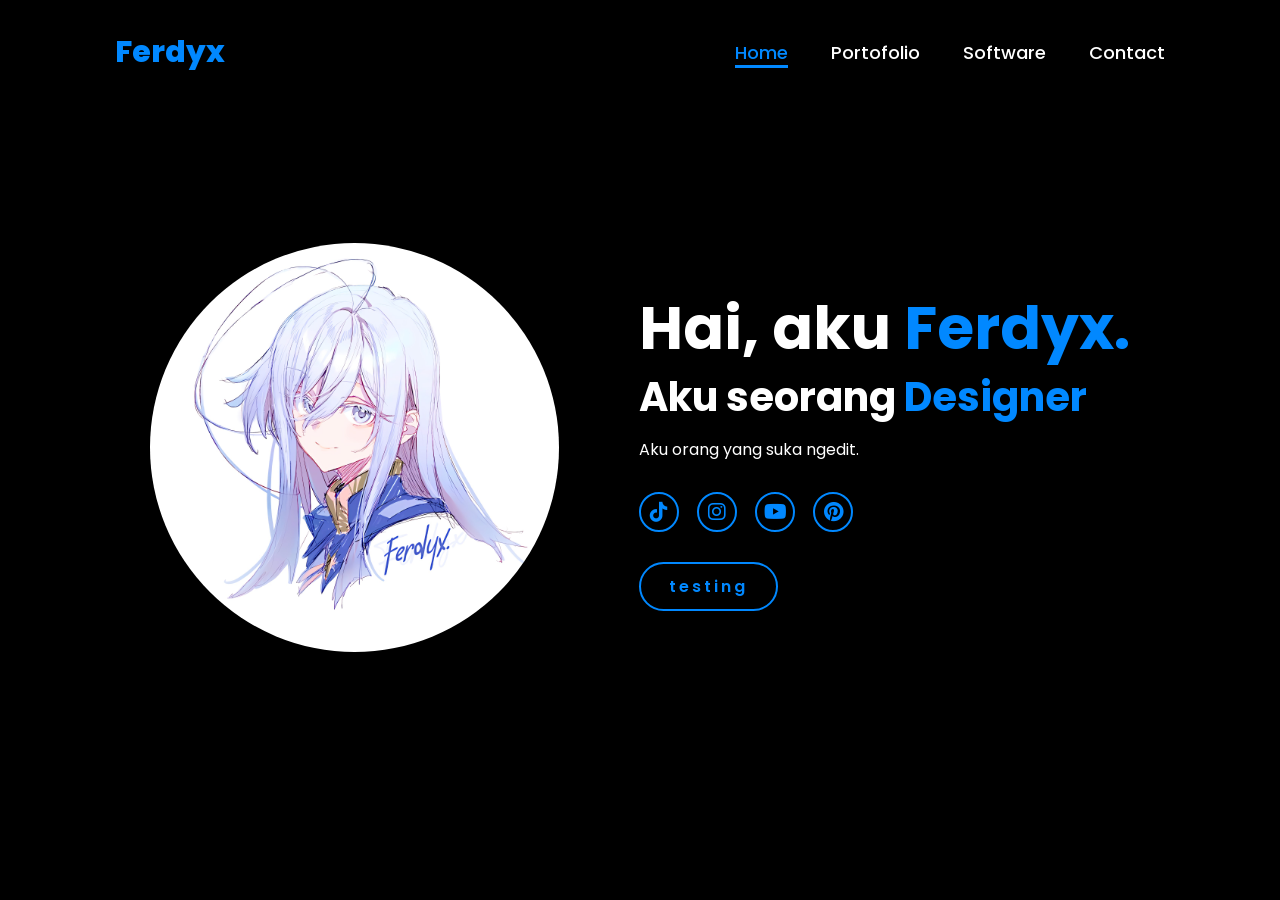
==== index.html @ e127d06c "Rename index1.html to index.html" ====
<!DOCTYPE html>
<html lang="en">
    
<head>
    <meta charset="UTF-8">
    <meta name="viewport" content="width=device-width, initial-scale=1.0">
    <link rel="stylesheet" href="https://cdnjs.cloudflare.com/ajax/libs/font-awesome/6.5.2/css/all.min.css">
    <link rel="stylesheet" href="style.css">
    <title>Portfolio</title>
</head>
<body>
    <header>
        <a href="#" class="logo">Ferdyx</a>

        <nav>
            <a href="#" class="active">Home</a>
            <a href="#" >Portofolio</a>
            <a href="#" >Software</a>
            <a href="#" >Contact</a>
        </nav>
    </header>
    <section class="home">
        <div class="home-img">
            <img src="pp lena.jpg" alt="">
        </div>
        <div class="home-content">
            <h1>Hai, aku <span>Ferdyx.</span></h1>
            <h3 class="typing-text">Aku seorang <span></span></h3>
            <p>Aku orang yang suka ngedit.</p>
            <div class="social-icons">
                <a href="#"><i class="fa-brands fa-tiktok"></i></a>
                <a href="#"><i class="fa-brands fa-instagram"></i></a>
                <a href="#"><i class="fa-brands fa-youtube"></i></a>
                <a href="#"><i class="fa-brands fa-pinterest"></i></a>
            </div>
            <a href="#" class="btn">testing</a>
        </div>
    </section>
</body>
</html>
---- style.css ----
@import url('https://fonts.googleapis.com/css2?family=Poppins:wght@100;200;300;400;500;600&display=swap');

*{
    margin: 0;
    padding: 0;
    box-sizing: border-box;
    text-decoration: none;
    border: none;
    outline: none;
    font-family: 'Poppins', sans-serif;
}

html{
    font-size: 62.5%;
}

body{
    width: 100%;
    height: 100vh;
    overflow-x: hidden;
    background-color: rgb(0, 0, 0);
    color: white;
}

header{
    margin-top: 20px;
    position: fixed;
    top: 0;
    left: 0;
    width: 100%;
    padding: 1rem 9%;
    background-color: transparent;
    filter: drop-shadow(10px);
    display: flex;
    justify-content: space-between;
    align-items: center;
    z-index: 100;
}

.logo{
    font-size: 3rem;
    color: #0188ff;
    font-weight: 800;
    cursor: pointer;
    transition: 0.5s ease;
}

.logo:hover{
    transform: scale(1.1);
}

nav a{
    font-size: 1.8rem;
    color: white;
    margin-left: 4rem;
    font-weight: 500;
    transition: 0.3s ease;
    border-bottom: 3px solid transparent;
}

nav a:hover,
nav a.active{
    color: #0188ff;
    border-bottom: 3px solid #0188ff;
}

@media(max-width:995px){
    nav{
        position: absolute;
        display: none;
        top: 0;
        right: 0;
        width: 40%;
        border-left: 3px solid #0188ff;
        border-bottom: 3px solid #0188ff;
        border-bottom-left-radius: 2rem;
        padding: 1rem solid;
        background-color: #161616;
        border-top: 0.1rem solid rgba(0,0,0,0.1);
    }

    nav.active{
        display: block;
    }

    nav a{
        display: block;
        font-size: 2rem;
        margin: 3rem 0;
    }

    nav a:hover,
    nav a.active{
        padding: 1rem;
        border-radius: 0.5rem;
        border-bottom: 0.5rem solid #0188ff;
    }
}

section{
    min-height: 100vh;
    padding: 5rem 9% 5rem;
}

.home{
    display: flex;
    justify-content: center;
    align-items: center;
    gap: 8rem;
    background-color: black;
}

.home .home-content h1{
    font-size: 6rem;
    font-weight: 700;
    line-height: 1.3;
}

span{
    color: #0188ff;
}

.home-content h3{
    font-size: 4rem;
    margin-bottom: 1rem;
    font-weight: 700;
}

.home-content p{
    font-size: 1.6rem;
}

.home-img{
    border-radius: 50%;
}

.home-img img{
    position: relative;
    width: 32vw;
    border-radius: 50%;
    box-shadow: 0 0 25px solid #0188ff;
    cursor: pointer;
    transition: 0.2s linear;
}

.home-img img:hover{
    font-size: 1.8rem;
    font-weight: 500;
}

.social-icons a{
    display: inline-flex;
    justify-content: center;
    align-items: center;
    width: 4rem;
    height: 4rem;
    background-color: transparent;
    border: 0.2rem solid #0188ff;
    font-size: 2rem;
    border-radius: 50%;
    margin: 3rem 1.5rem 3rem 0;
    transition: 0.3s ease;
    color: #0188ff;
}

.social-icons a:hover{
    color: black;
    transform: scale(1.3) translateY(-5px);
    background-color: #0188ff;
    box-shadow: 0  0 25px #0188ff;
}

.btn{
    display: inline-block;
    padding: 1rem 2.8rem;
    background-color: black;
    border-radius: 4rem;
    font-size: 1.6rem;
    color: #0188ff;
    letter-spacing: 0.3rem;
    font-weight: 600;
    border: 2px solid #0188ff;
    transition: 0.3s ease;
    cursor: pointer;
}

.btn:hover{
    transform: scale3d(1.03);
    background-color: #0188ff;
    color: black;
    box-shadow: 0 0 25px #0188ff;
}

.typing-text{
    font-size: 34px;
    font-weight: 600;
    min-width: 280px;
}

.typing-text span{
    position: relative;
}

.typing-text span::before{
    content: "Designer";
    color: #0188ff;
    animation: words 20s infinite;
}

.typing-text span::after{
    content: "";
    background-color: black;
    position: absolute;
    width: calc(100% + 8px);
    height: 100%;
    border-left: 3px solid black;
    right: -8;
    animation: cursor 0.6s infinite;
}

@keyframes cursor{
    to{
        border-left: 3px solid #0188ff;
    }
}

@keyframes words{
    0%, 20%{
        content: "Designer";
    }
    21%, 40%{
        content: "Editor";
    }
}

@media (max-width: 1000px){
    .home{
        gap: 4rem;
    }
}

@media(max-width:995px){
    .home{
        flex-direction: column;
        margin: 5rem 4rem;
    }

    .home .home-content h3{
        font-size: 2.5rem;
    }

    .home-content h1{
        font-size: 5rem;
    }

    .home-img img{
        width: 70vw;
        margin-top: 4rem;
    }
}
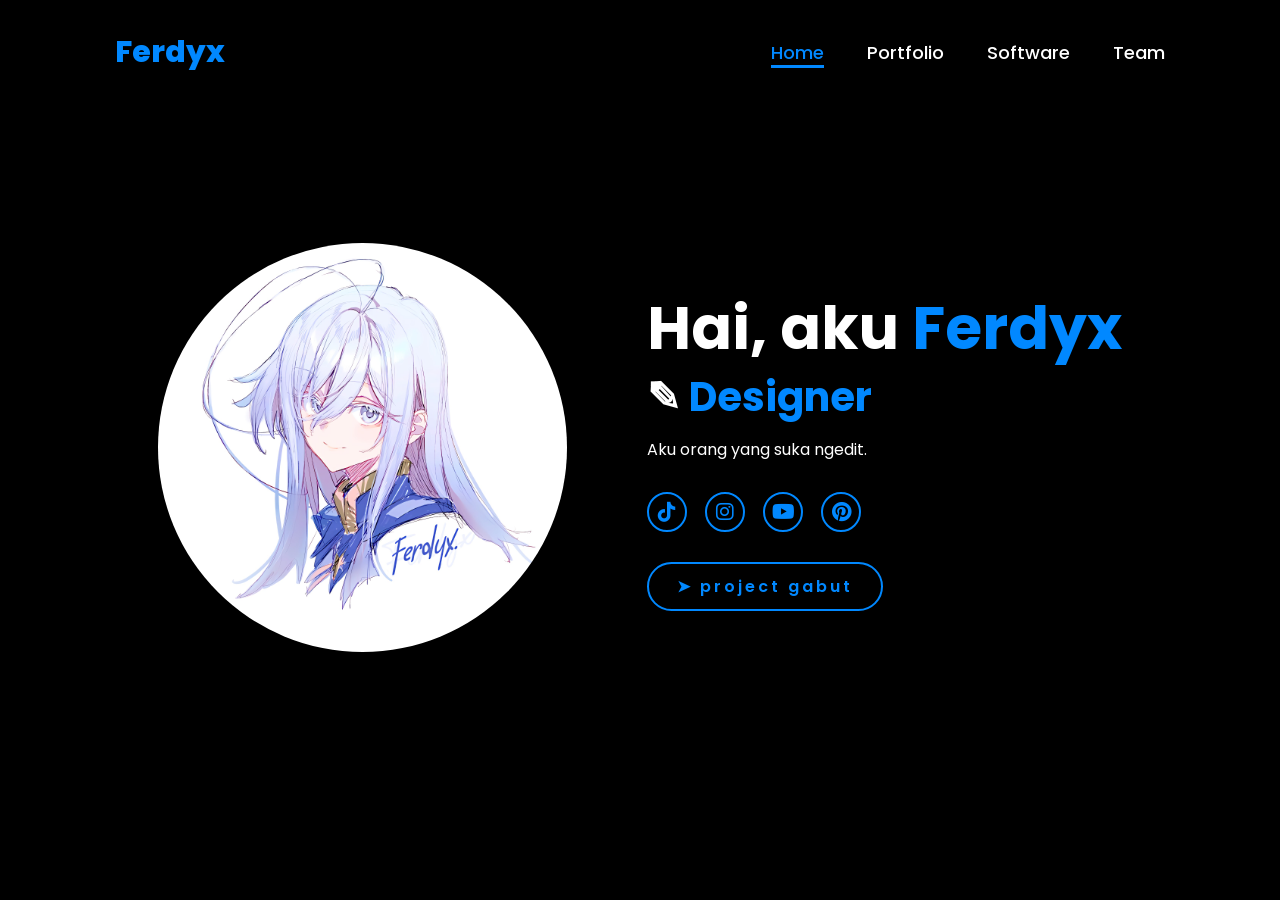
==== commit 80a84278: "Fix typos and update navigation links in index.html" ====
--- a/index.html
+++ b/index.html
@@ -14,9 +14,9 @@
 
         <nav>
             <a href="#" class="active">Home</a>
-            <a href="#" >Portofolio</a>
+            <a href="#" >Portfolio</a>
             <a href="#" >Software</a>
-            <a href="#" >Contact</a>
+            <a href="#" >Team</a>
         </nav>
     </header>
     <section class="home">
@@ -24,8 +24,8 @@
             <img src="pp lena.jpg" alt="">
         </div>
         <div class="home-content">
-            <h1>Hai, aku <span>Ferdyx.</span></h1>
-            <h3 class="typing-text">Aku seorang <span></span></h3>
+            <h1>Hai, aku <span>Ferdyx</span></h1>
+            <h3 class="typing-text">ׂ✎ <span></span></h3>
             <p>Aku orang yang suka ngedit.</p>
             <div class="social-icons">
                 <a href="#"><i class="fa-brands fa-tiktok"></i></a>
@@ -33,7 +33,7 @@
                 <a href="#"><i class="fa-brands fa-youtube"></i></a>
                 <a href="#"><i class="fa-brands fa-pinterest"></i></a>
             </div>
-            <a href="#" class="btn">testing</a>
+            <a href="#" class="btn">➤ project gabut</a>
         </div>
     </section>
 </body>
